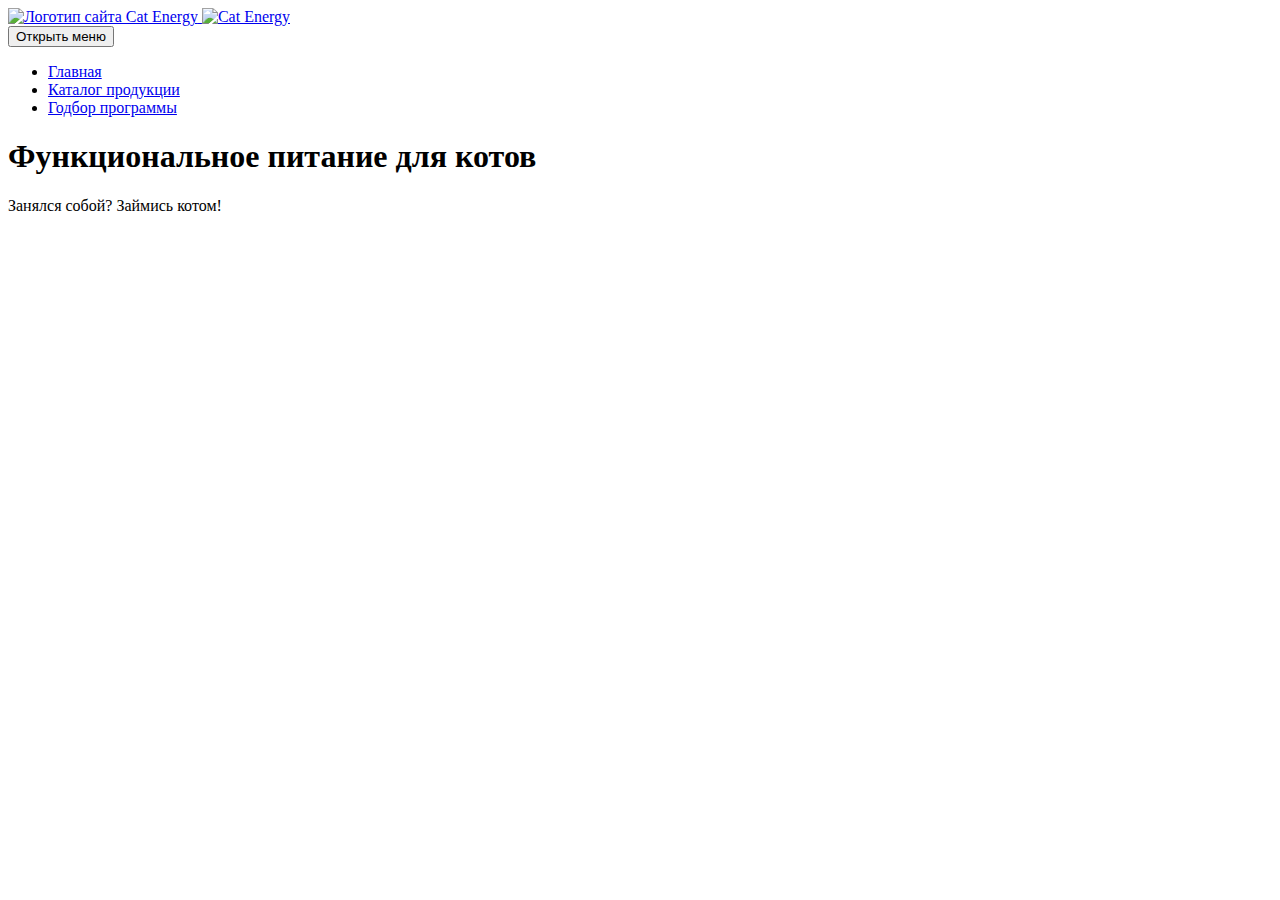
==== 4/index.html @ e5975999 "Deploying to gh-pages from @ katerinesme/2442495-cat-energy-31@4e0fc6d04299e1a4694c0f208f9e18e56c634" ====
<!DOCTYPE html><html class="page" lang="ru"><head><meta charset="UTF-8"><title>Cat Energy: Главная</title><meta name="viewport" content="width=device-width,initial-scale=1"><link rel="stylesheet" href="styles/styles.css"><script src="scripts/index.js" defer="defer"></script></head><body class="page__body"><header class="main-header"><a class="main-header__logo" href="index.html"><img class="main-header__logo-image" src="#" width="33" height="38" alt="Логотип сайта Cat Energy"> <img class="main-header__logo-text" src="#" width="101" height="18" alt="Cat Energy"></a><nav class="main-nav"><button class="main-nav__toggle" type="button"><span class="visually-hidden">Открыть меню</span></button><div class="main-nav__wrapper"><ul class="main-nav_list"><li class="main-nav__item main-nav-item--current"><a class="main-nav__link" href="#">Главная</a></li><li class="main-nav__item"><a class="main-nav__link" href="catalog.html">Каталог продукции</a></li><li class="main-nav__item"><a class="main-nav__link" href="#">Годбор программы</a></li></ul></div></nav><main class="main-container"><section class="promo"><h1 class="promo__title">Функциональное питание для котов</h1><p class="promo__text">Занялся собой? Займись котом!</p></section></main></header></body></html>
---- 4/styles/styles.css ----
.header{color:#fff;background-color:#639;padding:10px 15px}
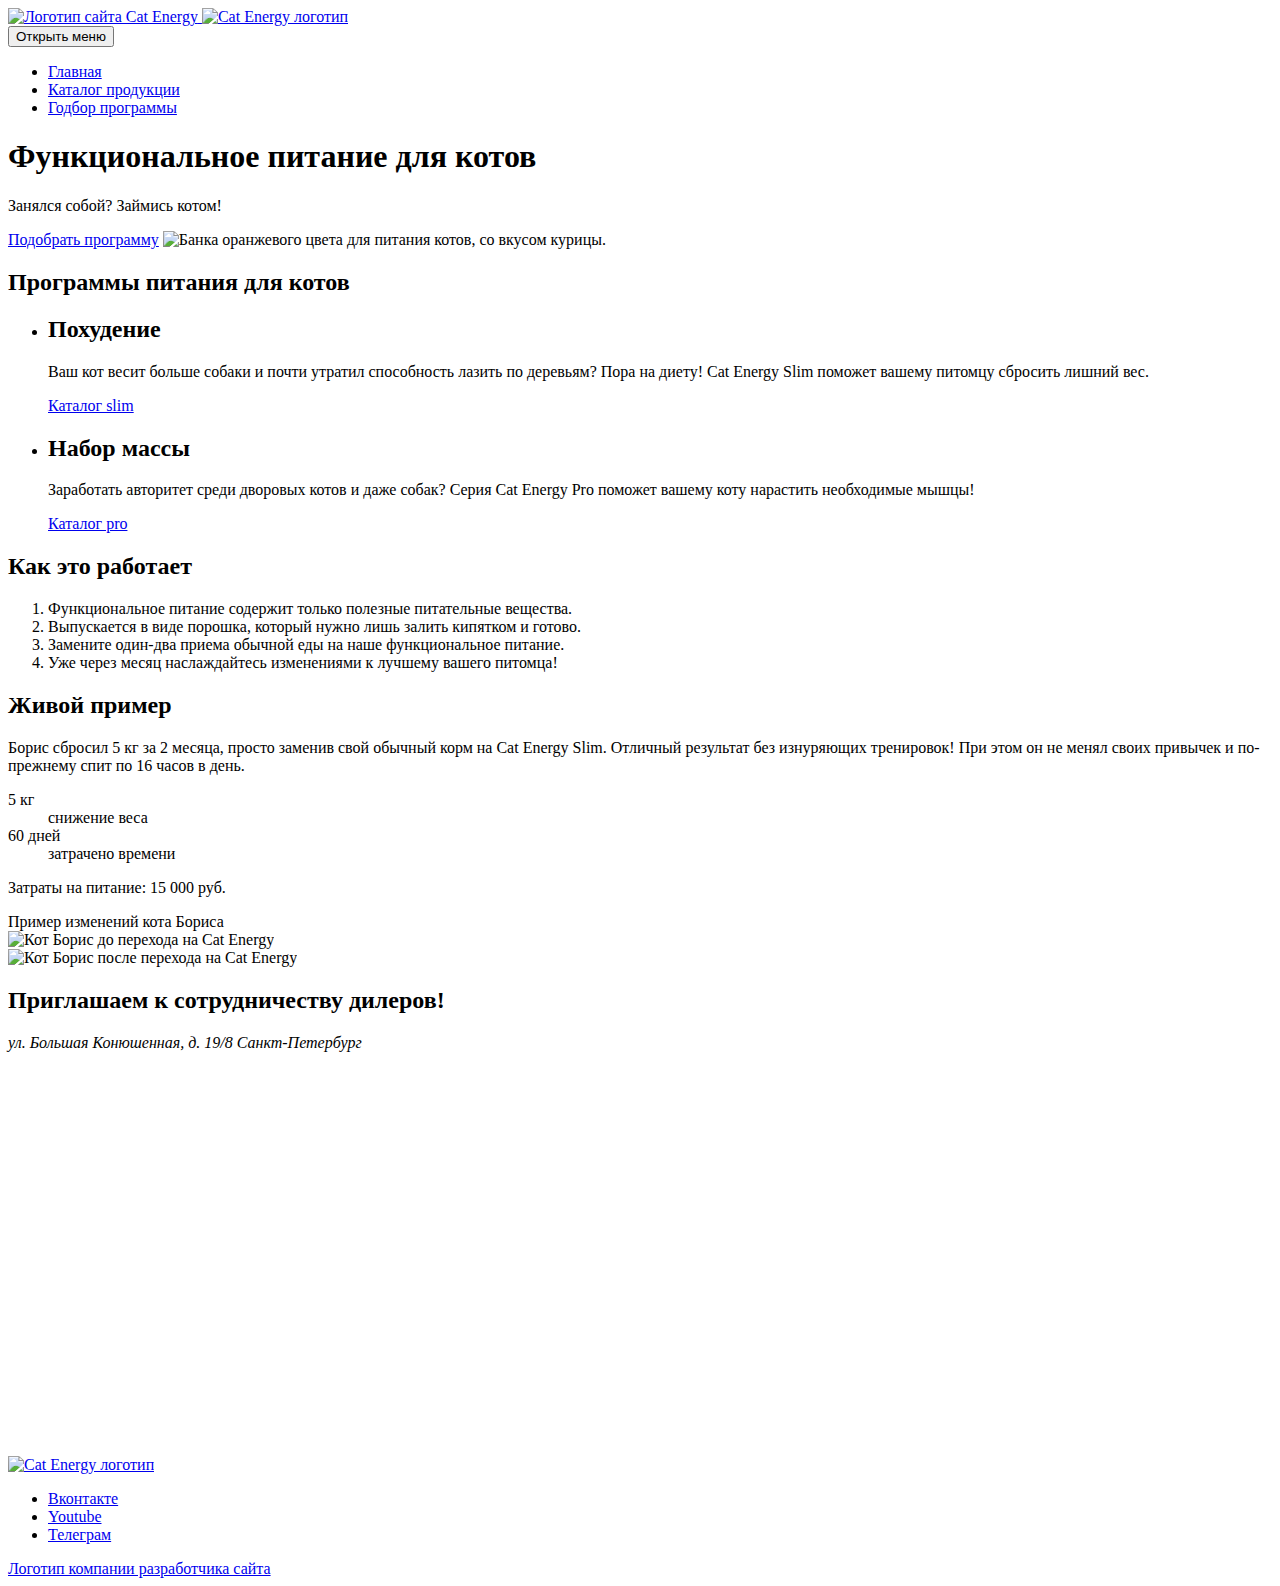
==== commit c2c9b437: "Deploying to gh-pages from @ katerinesme/2442495-cat-energy-31@4e0fc6d04299e1a4694c0f208f9e18e56c634" ====
--- a/4/index.html
+++ b/4/index.html
@@ -1 +1 @@
-<!DOCTYPE html><html class="page" lang="ru"><head><meta charset="UTF-8"><title>Cat Energy: Главная</title><meta name="viewport" content="width=device-width,initial-scale=1"><link rel="stylesheet" href="styles/styles.css"><script src="scripts/index.js" defer="defer"></script></head><body class="page__body"><header class="main-header"><a class="main-header__logo" href="index.html"><img class="main-header__logo-image" src="#" width="33" height="38" alt="Логотип сайта Cat Energy"> <img class="main-header__logo-text" src="#" width="101" height="18" alt="Cat Energy"></a><nav class="main-nav"><button class="main-nav__toggle" type="button"><span class="visually-hidden">Открыть меню</span></button><div class="main-nav__wrapper"><ul class="main-nav_list"><li class="main-nav__item main-nav-item--current"><a class="main-nav__link" href="#">Главная</a></li><li class="main-nav__item"><a class="main-nav__link" href="catalog.html">Каталог продукции</a></li><li class="main-nav__item"><a class="main-nav__link" href="#">Годбор программы</a></li></ul></div></nav><main class="main-container"><section class="promo"><h1 class="promo__title">Функциональное питание для котов</h1><p class="promo__text">Занялся собой? Займись котом!</p></section></main></header></body></html>+<!DOCTYPE html><html class="page" lang="ru"><head><meta charset="UTF-8"><title>Cat Energy: Главная</title><meta name="viewport" content="width=device-width,initial-scale=1"><link rel="stylesheet" href="styles/styles.css"><script src="scripts/index.js" defer="defer"></script></head><body class="page__body"><!-- Шапка --><header class="main-header"><a class="main-header__logo" href="index.html"><img class="main-header__logo-image" src="#" width="33" height="38" alt="Логотип сайта Cat Energy"> <img class="main-header__logo-text" src="#" width="101" height="18" alt="Cat Energy логотип"></a><nav class="main-nav"><button class="main-nav__toggle" type="button"><span class="visually-hidden">Открыть меню</span></button><div class="main-nav__wrapper"><ul class="main-nav_list main-nav--closed"><li class="main-nav__item"><a class="main-nav__link main-nav__link--current" href="#">Главная</a></li><li class="main-nav__item"><a class="main-nav__link" href="catalog.html">Каталог продукции</a></li><li class="main-nav__item"><a class="main-nav__link" href="#">Годбор программы</a></li></ul></div></nav></header><!-- Главное содержание --><main class="main-container"><!-- Секция: Промо --><section class="promo"><div class="promo__wrapper"><h1 class="promo__title">Функциональное питание для котов</h1><p class="promo__text">Занялся собой? Займись котом!</p><a class="promo__link promo__link--button button" href="#">Подобрать программу</a> <img class="promo__image" src="#" width="552" height="499" alt="Банка оранжевого цвета для питания котов, со вкусом курицы."></div></section><!-- Секция: типы программ питания --><section class="program"><div class="program__wrapper"><h2 class="visually-hidden">Программы питания для котов</h2><ul class="program__list"><li class="program__item"><h2 class="program__title">Похудение</h2><p class="program__description">Ваш кот весит больше собаки и почти утратил способность лазить по деревьям? Пора на диету! Cat Energy Slim поможет вашему питомцу сбросить лишний вес.</p><a class="program__link" href="#">Каталог slim</a></li><li class="program__item"><h2 class="program__title">Набор массы</h2><p class="program__description">Заработать авторитет среди дворовых котов и даже собак? Серия Cat Energy Pro поможет вашему коту нарастить необходимые мышцы!</p><a class="program__link" href="#">Каталог pro</a></li></ul></div></section><!-- Секция: функции работы питания --><section class="features"><h2 class="features__title">Как это работает</h2><ol class="features__list"><li class="features__item features__item--first">Функциональное питание содержит только полезные питательные вещества.</li><li class="features__item features__item--second">Выпускается в виде порошка, который нужно лишь залить кипятком и готово.</li><li class="features__item features__item--third">Замените один-два приема обычной еды на наше функциональное питание.</li><li class="features__item features__item--fourth">Уже через месяц наслаждайтесь изменениями к лучшему вашего питомца!</li></ol></section><!-- Секция: примеры --><section class="example"><div class="example__wrapper"><div class="example__info"><h2 class="example__title">Живой пример</h2><p class="example__description">Борис сбросил 5 кг за 2 месяца, просто заменив свой обычный корм на Cat Energy Slim. Отличный результат без изнуряющих тренировок! При этом он не менял своих привычек и по-прежнему спит по 16 часов в день.</p><dl class="example__list"><div class="example__item"><dt class="example__numbers">5 кг</dt><dd class="example__description">снижение веса</dd></div><div class="example__item"><dt class="example__numbers">60 дней</dt><dd class="example__description">затрачено времени</dd></div></dl><p class="example__expenses">Затраты на питание: <span class="example__price">15 000 руб.</span></p></div><div class="example__slider slider"><span class="visually-hidden">Пример изменений кота Бориса</span><div class="slider__wrapper slider__wrapper--before"><img class="slider__img" src="#" width="560" height="512" alt="Кот Борис до перехода на Cat Energy"></div><div class="slider__wrapper slider__wrapper--after"><img class="slider__img" src="#" width="560" height="512" alt="Кот Борис после перехода на Cat Energy"></div></div></div></section><!-- Секция: контакты - адрес и карта --><section class="contacts"><div class="contacts__wrapper-top contacts__wrapper--in-map"><h2 class="contacts__title">Приглашаем к сотрудничеству дилеров!</h2><address class="contacts__adress adress">ул. Большая Конюшенная, д. 19/8 <span class="adress__city">Санкт-Петербург</span></address></div><div class="google-map"><iframe src="https://www.google.com/maps/embed?pb=!1m18!1m12!1m3!1d1998.6037876728603!2d30.320472476648515!3d59.93871647491512!2m3!1f0!2f0!3f0!3m2!1i1024!2i768!4f13.1!3m3!1m2!1s0x4696310fca145cc1%3A0x42b32648d8238007!2z0JHQvtC70YzRiNCw0Y8g0JrQvtC90Y7RiNC10L3QvdCw0Y8g0YPQuy4sIDE5LzgsINCh0LDQvdC60YIt0J_QtdGC0LXRgNCx0YPRgNCzLCAxOTExODY!5e0!3m2!1sru!2sru!4v1712836382877!5m2!1sru!2sru" width="1440" height="400" style="border:0;" allowfullscreen="" loading="lazy" referrerpolicy="no-referrer-when-downgrade"></iframe><span class="google-map__pin"></span></div></section><!-- Подвал сайта --><footer class="page-footer"><div class="page-footer__wrapper"><a class="page-footer__logo" href="#"><img class="page-footer__logo-text" src="#" width="128" height="24" alt="Cat Energy логотип"></a><ul class="social-list"><li class="social__item"><a class="social__link social-lin--vk" href="https://vk.com/htmlacademy"><span class="visually-hidden">Вконтакте</span></a></li><li class="social-item"><a class="social__link social__link--youtube" href="https://www.youtube.com/user/htmlacademyru"><span class="visually-hidden">Youtube</span></a></li><li class="social-item"><a class="social__link social__link--tg" href="https://t.me/htmlacademy"><span class="visually-hidden">Телеграм</span></a></li></ul><a class="author-logo" href="https://htmlacademy.ru/"><span class="visually-hidden">Логотип компании разработчика сайта</span></a></div></footer></main></body></html>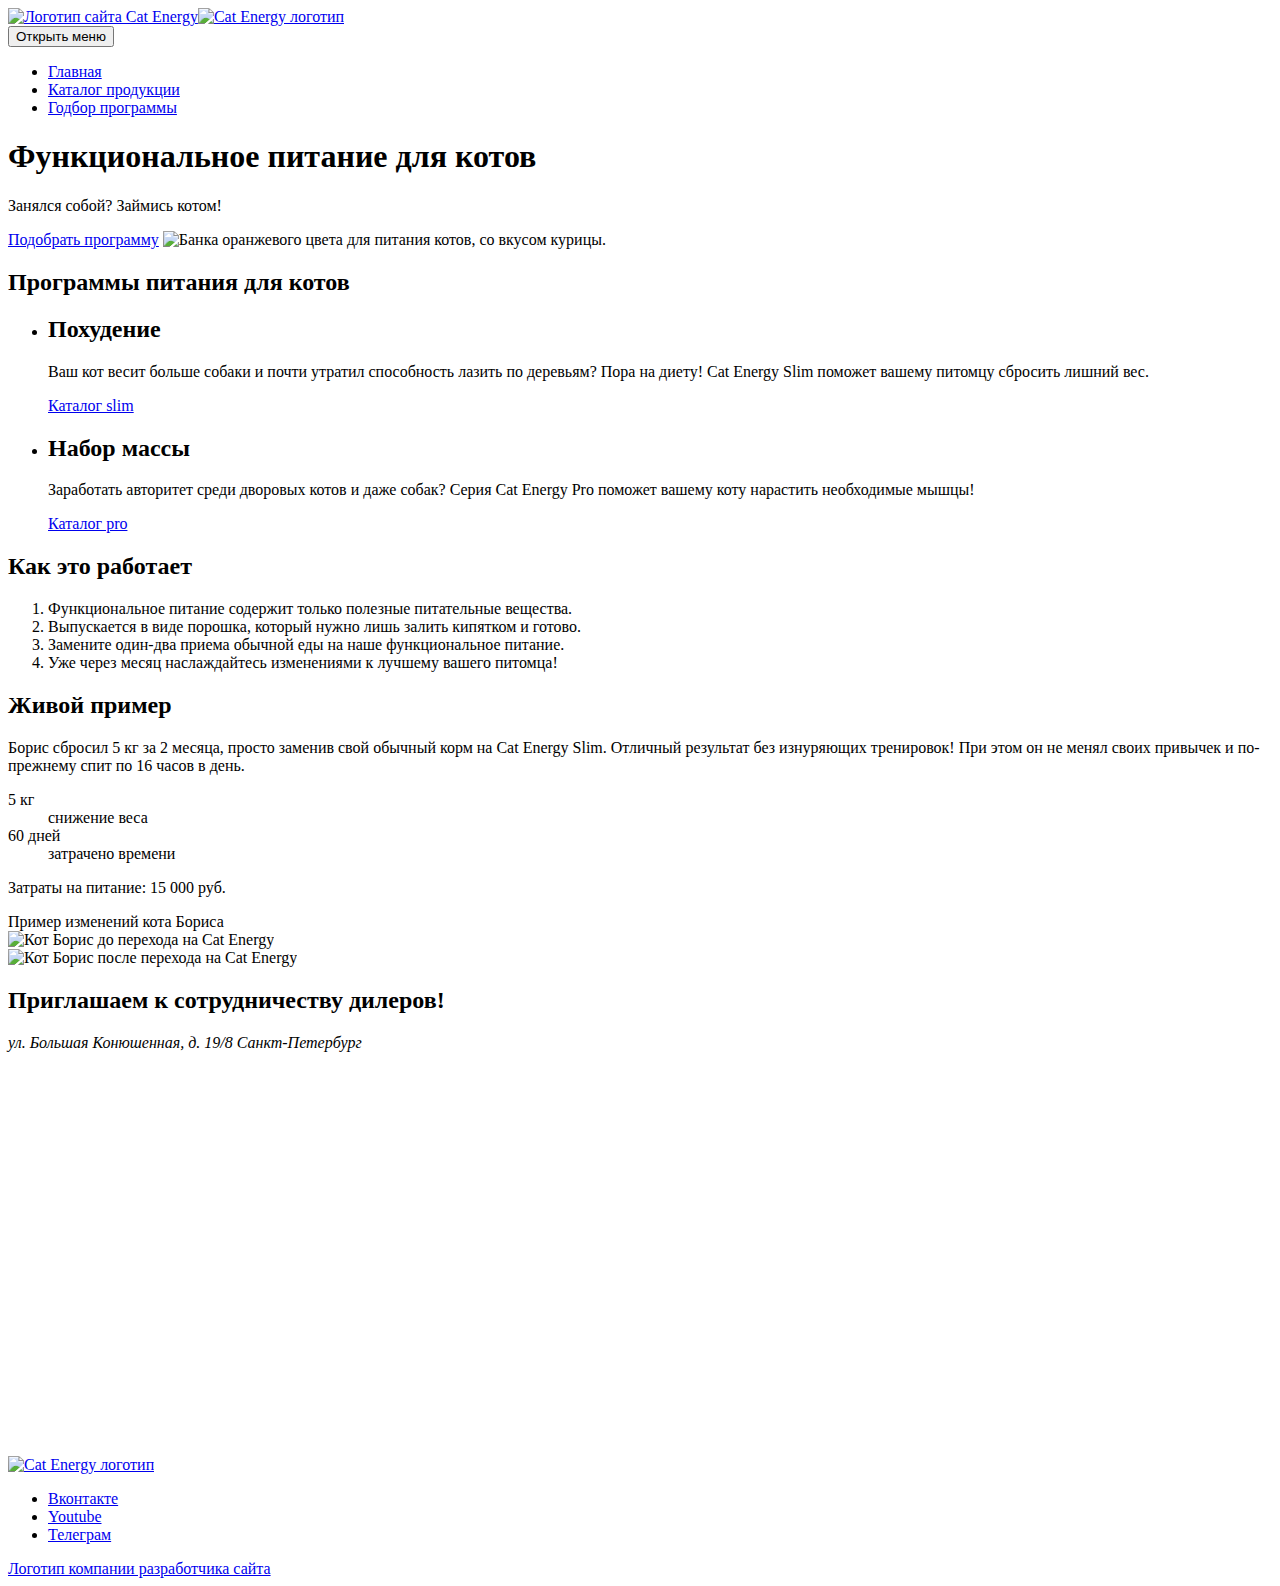
==== commit d059b552: "Deploying to gh-pages from @ katerinesme/2442495-cat-energy-31@4e0fc6d04299e1a4694c0f208f9e18e56c634" ====
--- a/4/index.html
+++ b/4/index.html
@@ -1 +1 @@
-<!DOCTYPE html><html class="page" lang="ru"><head><meta charset="UTF-8"><title>Cat Energy: Главная</title><meta name="viewport" content="width=device-width,initial-scale=1"><link rel="stylesheet" href="styles/styles.css"><script src="scripts/index.js" defer="defer"></script></head><body class="page__body"><!-- Шапка --><header class="main-header"><a class="main-header__logo" href="index.html"><img class="main-header__logo-image" src="#" width="33" height="38" alt="Логотип сайта Cat Energy"> <img class="main-header__logo-text" src="#" width="101" height="18" alt="Cat Energy логотип"></a><nav class="main-nav"><button class="main-nav__toggle" type="button"><span class="visually-hidden">Открыть меню</span></button><div class="main-nav__wrapper"><ul class="main-nav_list main-nav--closed"><li class="main-nav__item"><a class="main-nav__link main-nav__link--current" href="#">Главная</a></li><li class="main-nav__item"><a class="main-nav__link" href="catalog.html">Каталог продукции</a></li><li class="main-nav__item"><a class="main-nav__link" href="#">Годбор программы</a></li></ul></div></nav></header><!-- Главное содержание --><main class="main-container"><!-- Секция: Промо --><section class="promo"><div class="promo__wrapper"><h1 class="promo__title">Функциональное питание для котов</h1><p class="promo__text">Занялся собой? Займись котом!</p><a class="promo__link promo__link--button button" href="#">Подобрать программу</a> <img class="promo__image" src="#" width="552" height="499" alt="Банка оранжевого цвета для питания котов, со вкусом курицы."></div></section><!-- Секция: типы программ питания --><section class="program"><div class="program__wrapper"><h2 class="visually-hidden">Программы питания для котов</h2><ul class="program__list"><li class="program__item"><h2 class="program__title">Похудение</h2><p class="program__description">Ваш кот весит больше собаки и почти утратил способность лазить по деревьям? Пора на диету! Cat Energy Slim поможет вашему питомцу сбросить лишний вес.</p><a class="program__link" href="#">Каталог slim</a></li><li class="program__item"><h2 class="program__title">Набор массы</h2><p class="program__description">Заработать авторитет среди дворовых котов и даже собак? Серия Cat Energy Pro поможет вашему коту нарастить необходимые мышцы!</p><a class="program__link" href="#">Каталог pro</a></li></ul></div></section><!-- Секция: функции работы питания --><section class="features"><h2 class="features__title">Как это работает</h2><ol class="features__list"><li class="features__item features__item--first">Функциональное питание содержит только полезные питательные вещества.</li><li class="features__item features__item--second">Выпускается в виде порошка, который нужно лишь залить кипятком и готово.</li><li class="features__item features__item--third">Замените один-два приема обычной еды на наше функциональное питание.</li><li class="features__item features__item--fourth">Уже через месяц наслаждайтесь изменениями к лучшему вашего питомца!</li></ol></section><!-- Секция: примеры --><section class="example"><div class="example__wrapper"><div class="example__info"><h2 class="example__title">Живой пример</h2><p class="example__description">Борис сбросил 5 кг за 2 месяца, просто заменив свой обычный корм на Cat Energy Slim. Отличный результат без изнуряющих тренировок! При этом он не менял своих привычек и по-прежнему спит по 16 часов в день.</p><dl class="example__list"><div class="example__item"><dt class="example__numbers">5 кг</dt><dd class="example__description">снижение веса</dd></div><div class="example__item"><dt class="example__numbers">60 дней</dt><dd class="example__description">затрачено времени</dd></div></dl><p class="example__expenses">Затраты на питание: <span class="example__price">15 000 руб.</span></p></div><div class="example__slider slider"><span class="visually-hidden">Пример изменений кота Бориса</span><div class="slider__wrapper slider__wrapper--before"><img class="slider__img" src="#" width="560" height="512" alt="Кот Борис до перехода на Cat Energy"></div><div class="slider__wrapper slider__wrapper--after"><img class="slider__img" src="#" width="560" height="512" alt="Кот Борис после перехода на Cat Energy"></div></div></div></section><!-- Секция: контакты - адрес и карта --><section class="contacts"><div class="contacts__wrapper-top contacts__wrapper--in-map"><h2 class="contacts__title">Приглашаем к сотрудничеству дилеров!</h2><address class="contacts__adress adress">ул. Большая Конюшенная, д. 19/8 <span class="adress__city">Санкт-Петербург</span></address></div><div class="google-map"><iframe src="https://www.google.com/maps/embed?pb=!1m18!1m12!1m3!1d1998.6037876728603!2d30.320472476648515!3d59.93871647491512!2m3!1f0!2f0!3f0!3m2!1i1024!2i768!4f13.1!3m3!1m2!1s0x4696310fca145cc1%3A0x42b32648d8238007!2z0JHQvtC70YzRiNCw0Y8g0JrQvtC90Y7RiNC10L3QvdCw0Y8g0YPQuy4sIDE5LzgsINCh0LDQvdC60YIt0J_QtdGC0LXRgNCx0YPRgNCzLCAxOTExODY!5e0!3m2!1sru!2sru!4v1712836382877!5m2!1sru!2sru" width="1440" height="400" style="border:0;" allowfullscreen="" loading="lazy" referrerpolicy="no-referrer-when-downgrade"></iframe><span class="google-map__pin"></span></div></section><!-- Подвал сайта --><footer class="page-footer"><div class="page-footer__wrapper"><a class="page-footer__logo" href="#"><img class="page-footer__logo-text" src="#" width="128" height="24" alt="Cat Energy логотип"></a><ul class="social-list"><li class="social__item"><a class="social__link social-lin--vk" href="https://vk.com/htmlacademy"><span class="visually-hidden">Вконтакте</span></a></li><li class="social-item"><a class="social__link social__link--youtube" href="https://www.youtube.com/user/htmlacademyru"><span class="visually-hidden">Youtube</span></a></li><li class="social-item"><a class="social__link social__link--tg" href="https://t.me/htmlacademy"><span class="visually-hidden">Телеграм</span></a></li></ul><a class="author-logo" href="https://htmlacademy.ru/"><span class="visually-hidden">Логотип компании разработчика сайта</span></a></div></footer></main></body></html>+<!DOCTYPE html><html class="page" lang="ru"><head><meta charset="UTF-8"><title>Cat Energy: Главная</title><meta name="viewport" content="width=device-width,initial-scale=1"><link rel="stylesheet" href="styles/styles.css"><link rel="icon" href="favicon.ico"><link rel="icon" href="favicons/icon.svg" type="image/svg+xml"><link rel="apple-touch-icon" href="favicons/apple.png"><script src="scripts/index.js" defer="defer"></script></head><body class="page__body"><!-- Шапка --><header class="main-header"><a class="main-header__logo" href="index.html"><picture><source media="(min-width: 1440px)" width="70" height="59" type="image/svg+xml" srcset="icons/logo-desktop.svg"><source media="(min-width: 768px)" width="60" height="50" type="image/svg+xml" srcset="icons/logo-tablet.svg"><img class="main-header__logo-image" src="icons/logo-mobile.svg" width="33" height="38" alt="Логотип сайта Cat Energy"></picture><img class="main-header__logo-text" src="icons/logo-text.svg" width="101" height="18" alt="Cat Energy логотип"></a><nav class="main-nav"><button class="main-nav__toggle" type="button"><span class="visually-hidden">Открыть меню</span></button><div class="main-nav__wrapper"><ul class="main-nav__list main-nav__list--closed"><li class="main-nav__item"><a class="main-nav__link main-nav__link--current" href="#">Главная</a></li><li class="main-nav__item"><a class="main-nav__link" href="catalog.html">Каталог продукции</a></li><li class="main-nav__item"><a class="main-nav__link" href="#">Годбор программы</a></li></ul></div></nav></header><!-- Главное содержание --><main class="main-container"><!-- Секция: Промо --><section class="promo"><div class="promo__wrapper"><h1 class="promo__title">Функциональное питание для котов</h1><p class="promo__text">Занялся собой? Займись котом!</p><a class="promo__link promo__link--button button" href="#">Подобрать программу</a> <img class="promo__image" src="images/" width="280" height="270" alt="Банка оранжевого цвета для питания котов, со вкусом курицы."></div></section><!-- Секция: типы программ питания --><section class="program"><div class="program__wrapper"><h2 class="visually-hidden">Программы питания для котов</h2><ul class="program__list"><li class="program__item"><h2 class="program__title">Похудение</h2><p class="program__description">Ваш кот весит больше собаки и почти утратил способность лазить по деревьям? Пора на диету! Cat Energy Slim поможет вашему питомцу сбросить лишний вес.</p><a class="program__link" href="#">Каталог slim</a></li><li class="program__item"><h2 class="program__title">Набор массы</h2><p class="program__description">Заработать авторитет среди дворовых котов и даже собак? Серия Cat Energy Pro поможет вашему коту нарастить необходимые мышцы!</p><a class="program__link" href="#">Каталог pro</a></li></ul></div></section><!-- Секция: функции работы питания --><section class="features"><h2 class="features__title">Как это работает</h2><ol class="features__list"><li class="features__item features__item--first">Функциональное питание содержит только полезные питательные вещества.</li><li class="features__item features__item--second">Выпускается в виде порошка, который нужно лишь залить кипятком и готово.</li><li class="features__item features__item--third">Замените один-два приема обычной еды на наше функциональное питание.</li><li class="features__item features__item--fourth">Уже через месяц наслаждайтесь изменениями к лучшему вашего питомца!</li></ol></section><!-- Секция: примеры --><section class="example"><div class="example__wrapper"><div class="example__info"><h2 class="example__title">Живой пример</h2><p class="example__description">Борис сбросил 5 кг за 2 месяца, просто заменив свой обычный корм на Cat Energy Slim. Отличный результат без изнуряющих тренировок! При этом он не менял своих привычек и по-прежнему спит по 16 часов в день.</p><dl class="example__list"><div class="example__item"><dt class="example__numbers">5 кг</dt><dd class="example__description">снижение веса</dd></div><div class="example__item"><dt class="example__numbers">60 дней</dt><dd class="example__description">затрачено времени</dd></div></dl><p class="example__expenses">Затраты на питание: <span class="example__price">15 000 руб.</span></p></div><div class="example__slider slider"><span class="visually-hidden">Пример изменений кота Бориса</span><div class="slider__wrapper slider__wrapper--before"><img class="slider__img" src="#" width="560" height="512" alt="Кот Борис до перехода на Cat Energy"></div><div class="slider__wrapper slider__wrapper--after"><img class="slider__img" src="#" width="560" height="512" alt="Кот Борис после перехода на Cat Energy"></div></div></div></section><!-- Секция: контакты - адрес и карта --><section class="contacts"><div class="contacts__wrapper contacts__wrapper--map"><h2 class="contacts__title">Приглашаем к сотрудничеству дилеров!</h2><address class="contacts__adress adress">ул. Большая Конюшенная, д. 19/8 <span class="adress__city">Санкт-Петербург</span></address></div><div class="google-map"><iframe src="https://www.google.com/maps/embed?pb=!1m18!1m12!1m3!1d1998.6037876728603!2d30.320472476648515!3d59.93871647491512!2m3!1f0!2f0!3f0!3m2!1i1024!2i768!4f13.1!3m3!1m2!1s0x4696310fca145cc1%3A0x42b32648d8238007!2z0JHQvtC70YzRiNCw0Y8g0JrQvtC90Y7RiNC10L3QvdCw0Y8g0YPQuy4sIDE5LzgsINCh0LDQvdC60YIt0J_QtdGC0LXRgNCx0YPRgNCzLCAxOTExODY!5e0!3m2!1sru!2sru!4v1712836382877!5m2!1sru!2sru" width="1440" height="400" style="border:0;" allowfullscreen="" loading="lazy" referrerpolicy="no-referrer-when-downgrade"></iframe><span class="google-map__pin"></span></div></section><!-- Подвал сайта --><footer class="page-footer"><div class="page-footer__wrapper"><a class="page-footer__logo" href="#"><img class="page-footer__logo-text" src="#" width="128" height="24" alt="Cat Energy логотип"></a><ul class="social-list"><li class="social-list__item"><a class="social-list__link social-list__link--vk" href="https://vk.com/htmlacademy"><span class="visually-hidden">Вконтакте</span></a></li><li class="social-list__item"><a class="social-list__link social-list__link--youtube" href="https://www.youtube.com/user/htmlacademyru"><span class="visually-hidden">Youtube</span></a></li><li class="social-list__item"><a class="social-list__link social-list__link--tg" href="https://t.me/htmlacademy"><span class="visually-hidden">Телеграм</span></a></li></ul><a class="author-logo" href="https://htmlacademy.ru/"><span class="visually-hidden">Логотип компании разработчика сайта</span></a></div></footer></main></body></html>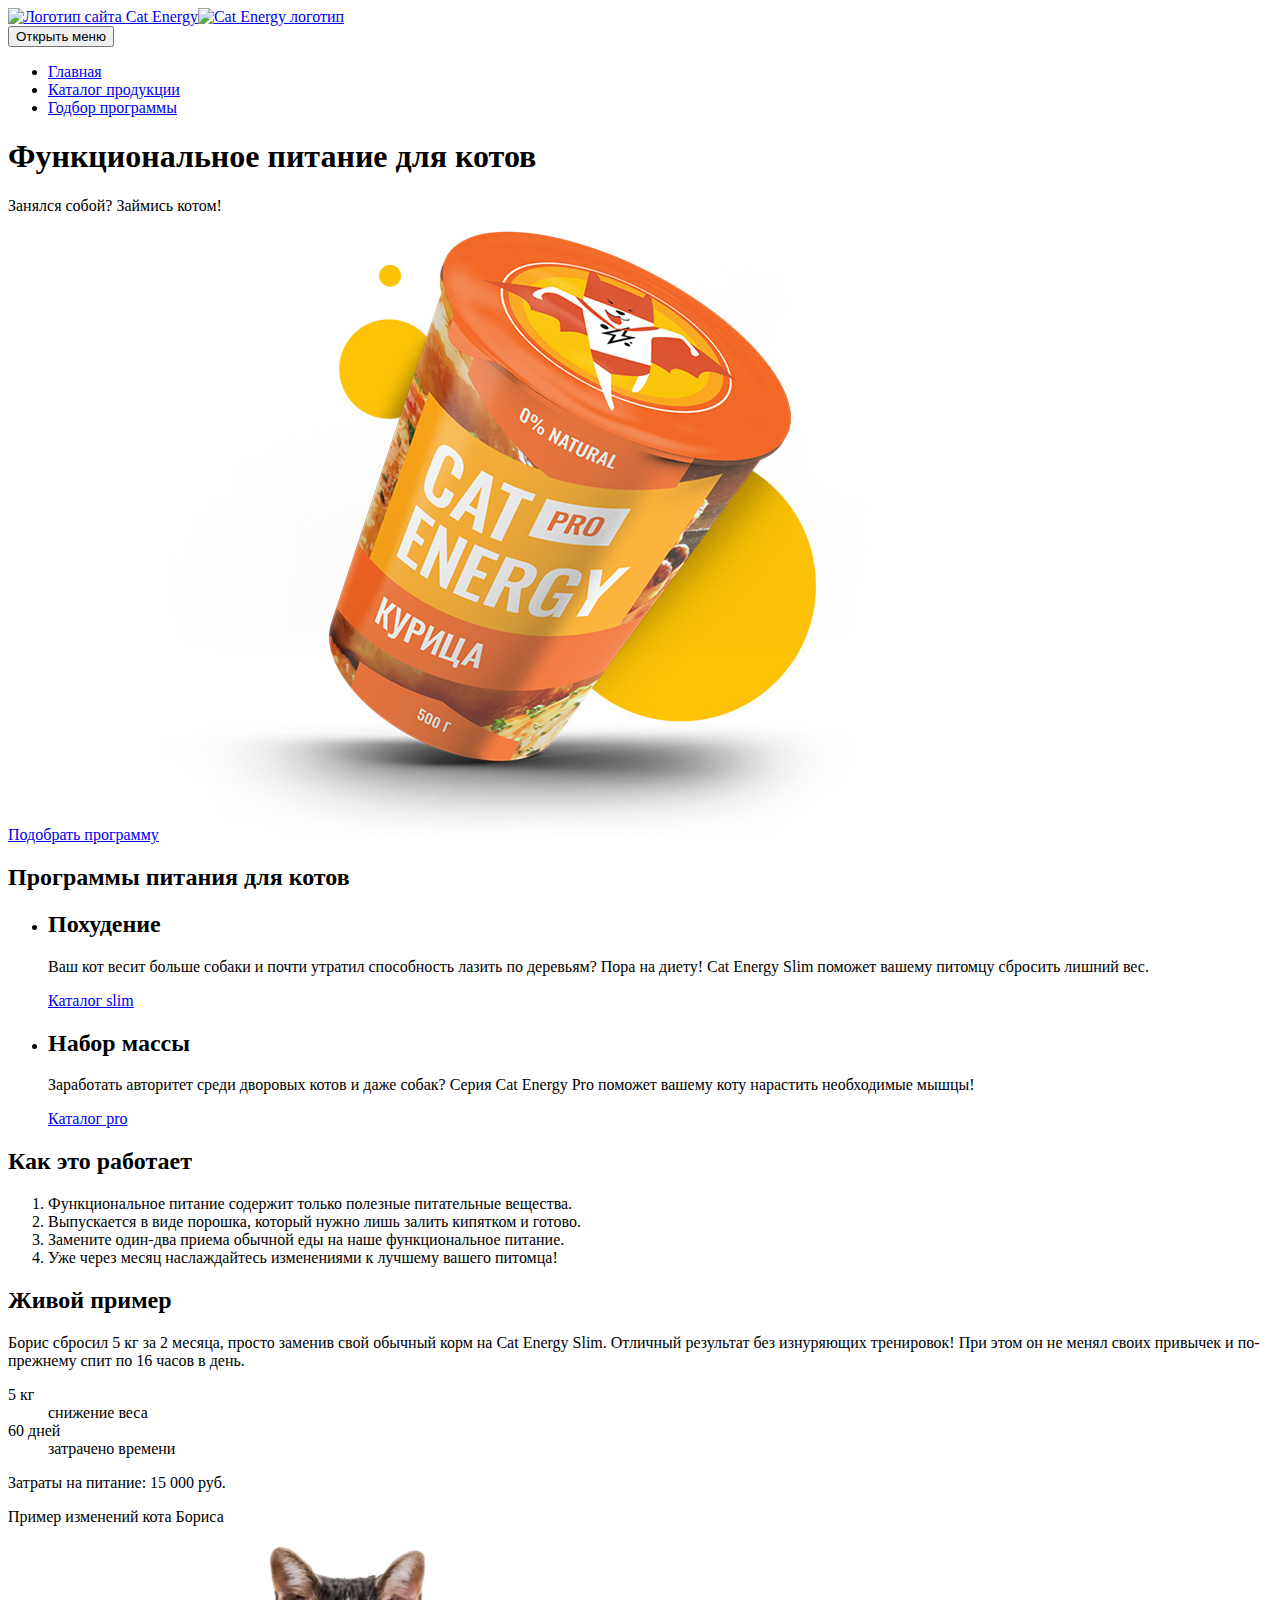
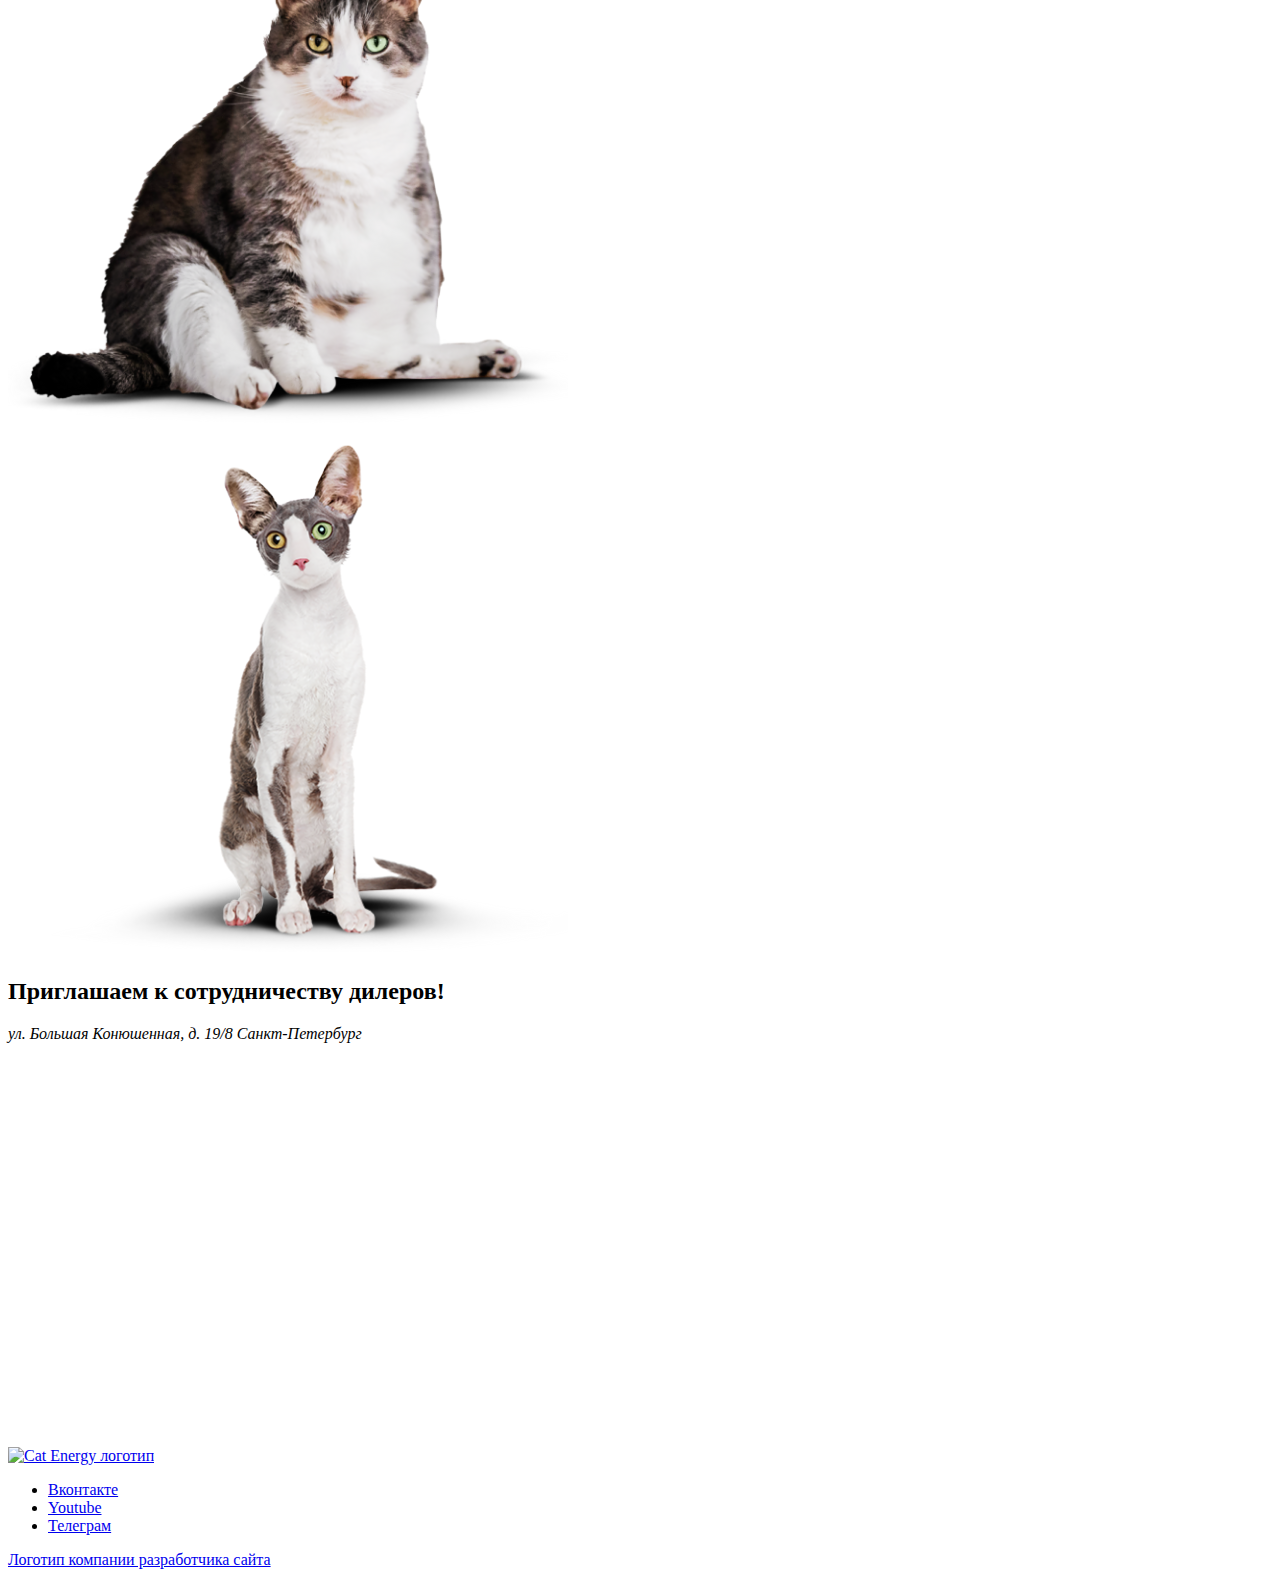
==== commit 4dccf3cd: "Deploying to gh-pages from @ katerinesme/2442495-cat-energy-31@4e0fc6d04299e1a4694c0f208f9e18e56c634" ====
--- a/4/index.html
+++ b/4/index.html
@@ -1 +1 @@
-<!DOCTYPE html><html class="page" lang="ru"><head><meta charset="UTF-8"><title>Cat Energy: Главная</title><meta name="viewport" content="width=device-width,initial-scale=1"><link rel="stylesheet" href="styles/styles.css"><link rel="icon" href="favicon.ico"><link rel="icon" href="favicons/icon.svg" type="image/svg+xml"><link rel="apple-touch-icon" href="favicons/apple.png"><script src="scripts/index.js" defer="defer"></script></head><body class="page__body"><!-- Шапка --><header class="main-header"><a class="main-header__logo" href="index.html"><picture><source media="(min-width: 1440px)" width="70" height="59" type="image/svg+xml" srcset="icons/logo-desktop.svg"><source media="(min-width: 768px)" width="60" height="50" type="image/svg+xml" srcset="icons/logo-tablet.svg"><img class="main-header__logo-image" src="icons/logo-mobile.svg" width="33" height="38" alt="Логотип сайта Cat Energy"></picture><img class="main-header__logo-text" src="icons/logo-text.svg" width="101" height="18" alt="Cat Energy логотип"></a><nav class="main-nav"><button class="main-nav__toggle" type="button"><span class="visually-hidden">Открыть меню</span></button><div class="main-nav__wrapper"><ul class="main-nav__list main-nav__list--closed"><li class="main-nav__item"><a class="main-nav__link main-nav__link--current" href="#">Главная</a></li><li class="main-nav__item"><a class="main-nav__link" href="catalog.html">Каталог продукции</a></li><li class="main-nav__item"><a class="main-nav__link" href="#">Годбор программы</a></li></ul></div></nav></header><!-- Главное содержание --><main class="main-container"><!-- Секция: Промо --><section class="promo"><div class="promo__wrapper"><h1 class="promo__title">Функциональное питание для котов</h1><p class="promo__text">Занялся собой? Займись котом!</p><a class="promo__link promo__link--button button" href="#">Подобрать программу</a> <img class="promo__image" src="images/" width="280" height="270" alt="Банка оранжевого цвета для питания котов, со вкусом курицы."></div></section><!-- Секция: типы программ питания --><section class="program"><div class="program__wrapper"><h2 class="visually-hidden">Программы питания для котов</h2><ul class="program__list"><li class="program__item"><h2 class="program__title">Похудение</h2><p class="program__description">Ваш кот весит больше собаки и почти утратил способность лазить по деревьям? Пора на диету! Cat Energy Slim поможет вашему питомцу сбросить лишний вес.</p><a class="program__link" href="#">Каталог slim</a></li><li class="program__item"><h2 class="program__title">Набор массы</h2><p class="program__description">Заработать авторитет среди дворовых котов и даже собак? Серия Cat Energy Pro поможет вашему коту нарастить необходимые мышцы!</p><a class="program__link" href="#">Каталог pro</a></li></ul></div></section><!-- Секция: функции работы питания --><section class="features"><h2 class="features__title">Как это работает</h2><ol class="features__list"><li class="features__item features__item--first">Функциональное питание содержит только полезные питательные вещества.</li><li class="features__item features__item--second">Выпускается в виде порошка, который нужно лишь залить кипятком и готово.</li><li class="features__item features__item--third">Замените один-два приема обычной еды на наше функциональное питание.</li><li class="features__item features__item--fourth">Уже через месяц наслаждайтесь изменениями к лучшему вашего питомца!</li></ol></section><!-- Секция: примеры --><section class="example"><div class="example__wrapper"><div class="example__info"><h2 class="example__title">Живой пример</h2><p class="example__description">Борис сбросил 5 кг за 2 месяца, просто заменив свой обычный корм на Cat Energy Slim. Отличный результат без изнуряющих тренировок! При этом он не менял своих привычек и по-прежнему спит по 16 часов в день.</p><dl class="example__list"><div class="example__item"><dt class="example__numbers">5 кг</dt><dd class="example__description">снижение веса</dd></div><div class="example__item"><dt class="example__numbers">60 дней</dt><dd class="example__description">затрачено времени</dd></div></dl><p class="example__expenses">Затраты на питание: <span class="example__price">15 000 руб.</span></p></div><div class="example__slider slider"><span class="visually-hidden">Пример изменений кота Бориса</span><div class="slider__wrapper slider__wrapper--before"><img class="slider__img" src="#" width="560" height="512" alt="Кот Борис до перехода на Cat Energy"></div><div class="slider__wrapper slider__wrapper--after"><img class="slider__img" src="#" width="560" height="512" alt="Кот Борис после перехода на Cat Energy"></div></div></div></section><!-- Секция: контакты - адрес и карта --><section class="contacts"><div class="contacts__wrapper contacts__wrapper--map"><h2 class="contacts__title">Приглашаем к сотрудничеству дилеров!</h2><address class="contacts__adress adress">ул. Большая Конюшенная, д. 19/8 <span class="adress__city">Санкт-Петербург</span></address></div><div class="google-map"><iframe src="https://www.google.com/maps/embed?pb=!1m18!1m12!1m3!1d1998.6037876728603!2d30.320472476648515!3d59.93871647491512!2m3!1f0!2f0!3f0!3m2!1i1024!2i768!4f13.1!3m3!1m2!1s0x4696310fca145cc1%3A0x42b32648d8238007!2z0JHQvtC70YzRiNCw0Y8g0JrQvtC90Y7RiNC10L3QvdCw0Y8g0YPQuy4sIDE5LzgsINCh0LDQvdC60YIt0J_QtdGC0LXRgNCx0YPRgNCzLCAxOTExODY!5e0!3m2!1sru!2sru!4v1712836382877!5m2!1sru!2sru" width="1440" height="400" style="border:0;" allowfullscreen="" loading="lazy" referrerpolicy="no-referrer-when-downgrade"></iframe><span class="google-map__pin"></span></div></section><!-- Подвал сайта --><footer class="page-footer"><div class="page-footer__wrapper"><a class="page-footer__logo" href="#"><img class="page-footer__logo-text" src="#" width="128" height="24" alt="Cat Energy логотип"></a><ul class="social-list"><li class="social-list__item"><a class="social-list__link social-list__link--vk" href="https://vk.com/htmlacademy"><span class="visually-hidden">Вконтакте</span></a></li><li class="social-list__item"><a class="social-list__link social-list__link--youtube" href="https://www.youtube.com/user/htmlacademyru"><span class="visually-hidden">Youtube</span></a></li><li class="social-list__item"><a class="social-list__link social-list__link--tg" href="https://t.me/htmlacademy"><span class="visually-hidden">Телеграм</span></a></li></ul><a class="author-logo" href="https://htmlacademy.ru/"><span class="visually-hidden">Логотип компании разработчика сайта</span></a></div></footer></main></body></html>+<!DOCTYPE html><html class="page" lang="ru"><head><meta charset="UTF-8"><title>Cat Energy: Главная</title><meta name="viewport" content="width=device-width,initial-scale=1"><link rel="stylesheet" href="styles/styles.css"><link rel="icon" href="favicon.ico"><link rel="icon" href="favicons/icon.svg" type="image/svg+xml"><link rel="apple-touch-icon" href="favicons/apple.png"><script src="scripts/index.js" defer="defer"></script></head><body class="page__body"><!-- Шапка --><header class="main-header"><a class="main-header__logo" href="index.html"><picture><source media="(min-width: 1440px)" width="70" height="59" type="image/svg+xml" srcset="icons/logo-desktop.svg"><source media="(min-width: 768px)" width="60" height="50" type="image/svg+xml" srcset="icons/logo-tablet.svg"><img class="main-header__logo-image" src="icons/logo-mobile.svg" width="33" height="38" alt="Логотип сайта Cat Energy"></picture><img class="main-header__logo-text" src="icons/logo-text.svg" width="101" height="18" alt="Cat Energy логотип"></a><nav class="main-nav"><button class="main-nav__toggle" type="button"><span class="visually-hidden">Открыть меню</span></button><div class="main-nav__wrapper"><ul class="main-nav__list main-nav__list--closed"><li class="main-nav__item"><a class="main-nav__link main-nav__link--current" href="#">Главная</a></li><li class="main-nav__item"><a class="main-nav__link" href="catalog.html">Каталог продукции</a></li><li class="main-nav__item"><a class="main-nav__link" href="#">Годбор программы</a></li></ul></div></nav></header><!-- Главное содержание --><main class="main-container"><!-- Секция: Промо --><section class="promo"><div class="promo__wrapper"><h1 class="promo__title">Функциональное питание для котов</h1><p class="promo__text">Занялся собой? Займись котом!</p><a class="promo__link promo__link--button button" href="#">Подобрать программу</a><picture><source media="(min-width: 1440px)" width="552" height="499" type="image/png" srcset="images/index-can-desktop@1x.png, images/index-can-desktop@2x.png 2x"><source media="(min-width: 768px)" width="709" height="609" type="image/png" srcset="images/index-can-tablet@1x.png, images/index-can-tablet@2x.png 2x"><img class="promo__image" src="images/index-can-mobile@1x.png" width="280" height="270" srcset="images/index-can-desktop@2x.png" alt="Банка оранжевого цвета для питания котов, со вкусом курицы."></picture></div></section><!-- Секция: типы программ питания --><section class="program"><div class="program__wrapper"><h2 class="visually-hidden">Программы питания для котов</h2><ul class="program__list"><li class="program__item"><h2 class="program__title">Похудение</h2><p class="program__description">Ваш кот весит больше собаки и почти утратил способность лазить по деревьям? Пора на диету! Cat Energy Slim поможет вашему питомцу сбросить лишний вес.</p><a class="program__link" href="#">Каталог slim</a></li><li class="program__item"><h2 class="program__title">Набор массы</h2><p class="program__description">Заработать авторитет среди дворовых котов и даже собак? Серия Cat Energy Pro поможет вашему коту нарастить необходимые мышцы!</p><a class="program__link" href="#">Каталог pro</a></li></ul></div></section><!-- Секция: функции работы питания --><section class="features"><h2 class="features__title">Как это работает</h2><ol class="features__list"><li class="features__item features__item--first">Функциональное питание содержит только полезные питательные вещества.</li><li class="features__item features__item--second">Выпускается в виде порошка, который нужно лишь залить кипятком и готово.</li><li class="features__item features__item--third">Замените один-два приема обычной еды на наше функциональное питание.</li><li class="features__item features__item--fourth">Уже через месяц наслаждайтесь изменениями к лучшему вашего питомца!</li></ol></section><!-- Секция: примеры --><section class="example"><div class="example__wrapper"><div class="example__info"><h2 class="example__title">Живой пример</h2><p class="example__description">Борис сбросил 5 кг за 2 месяца, просто заменив свой обычный корм на Cat Energy Slim. Отличный результат без изнуряющих тренировок! При этом он не менял своих привычек и по-прежнему спит по 16 часов в день.</p><dl class="example__list"><div class="example__item"><dt class="example__numbers">5 кг</dt><dd class="example__description">снижение веса</dd></div><div class="example__item"><dt class="example__numbers">60 дней</dt><dd class="example__description">затрачено времени</dd></div></dl><p class="example__expenses">Затраты на питание: <span class="example__price">15 000 руб.</span></p></div><div class="example__slider slider"><span class="visually-hidden">Пример изменений кота Бориса</span><div class="slider__wrapper slider__wrapper--before"><picture><source media="(min-width: 768px)" width="560" height="512" type="image/png" srcset="images/cat-before@1x.png, images/cat-before@2x.png 2x"><img class="slider__img" src="images/cat-before-mobile@1x.png" srcset="images/cat-before-mobile@2x.png" width="280" height="256" alt="Кот Борис до перехода на Cat Energy"></picture></div><div class="slider__wrapper slider__wrapper--after"><picture><source media="(min-width: 768px)" width="560" height="512" type="image/png" srcset="images/cat-after@1x.png, images/cat-after@2x.png 2x"><img class="slider__img" src="images/cat-after-mobile@1x.png" srcset="images/cat-after-mobile@2x.png" width="280" height="256" alt="Кот Борис после перехода на Cat Energy"></picture></div></div></div></section><!-- Секция: контакты - адрес и карта --><section class="contacts"><div class="contacts__wrapper contacts__wrapper--map"><h2 class="contacts__title">Приглашаем к сотрудничеству дилеров!</h2><address class="contacts__adress adress">ул. Большая Конюшенная, д. 19/8 <span class="adress__city">Санкт-Петербург</span></address></div><div class="google-map"><iframe src="https://www.google.com/maps/embed?pb=!1m18!1m12!1m3!1d1998.6037876728603!2d30.320472476648515!3d59.93871647491512!2m3!1f0!2f0!3f0!3m2!1i1024!2i768!4f13.1!3m3!1m2!1s0x4696310fca145cc1%3A0x42b32648d8238007!2z0JHQvtC70YzRiNCw0Y8g0JrQvtC90Y7RiNC10L3QvdCw0Y8g0YPQuy4sIDE5LzgsINCh0LDQvdC60YIt0J_QtdGC0LXRgNCx0YPRgNCzLCAxOTExODY!5e0!3m2!1sru!2sru!4v1712836382877!5m2!1sru!2sru" width="1440" height="400" style="border:0;" allowfullscreen="" loading="lazy" referrerpolicy="no-referrer-when-downgrade"></iframe><span class="google-map__pin"></span></div></section><!-- Подвал сайта --><footer class="page-footer"><div class="page-footer__wrapper"><a class="page-footer__logo" href="#"><img class="page-footer__logo-text" src="#" width="128" height="24" alt="Cat Energy логотип"></a><ul class="social-list"><li class="social-list__item"><a class="social-list__link social-list__link--vk" href="https://vk.com/htmlacademy"><span class="visually-hidden">Вконтакте</span></a></li><li class="social-list__item"><a class="social-list__link social-list__link--youtube" href="https://www.youtube.com/user/htmlacademyru"><span class="visually-hidden">Youtube</span></a></li><li class="social-list__item"><a class="social-list__link social-list__link--tg" href="https://t.me/htmlacademy"><span class="visually-hidden">Телеграм</span></a></li></ul><a class="author-logo" href="https://htmlacademy.ru/"><span class="visually-hidden">Логотип компании разработчика сайта</span></a></div></footer></main></body></html>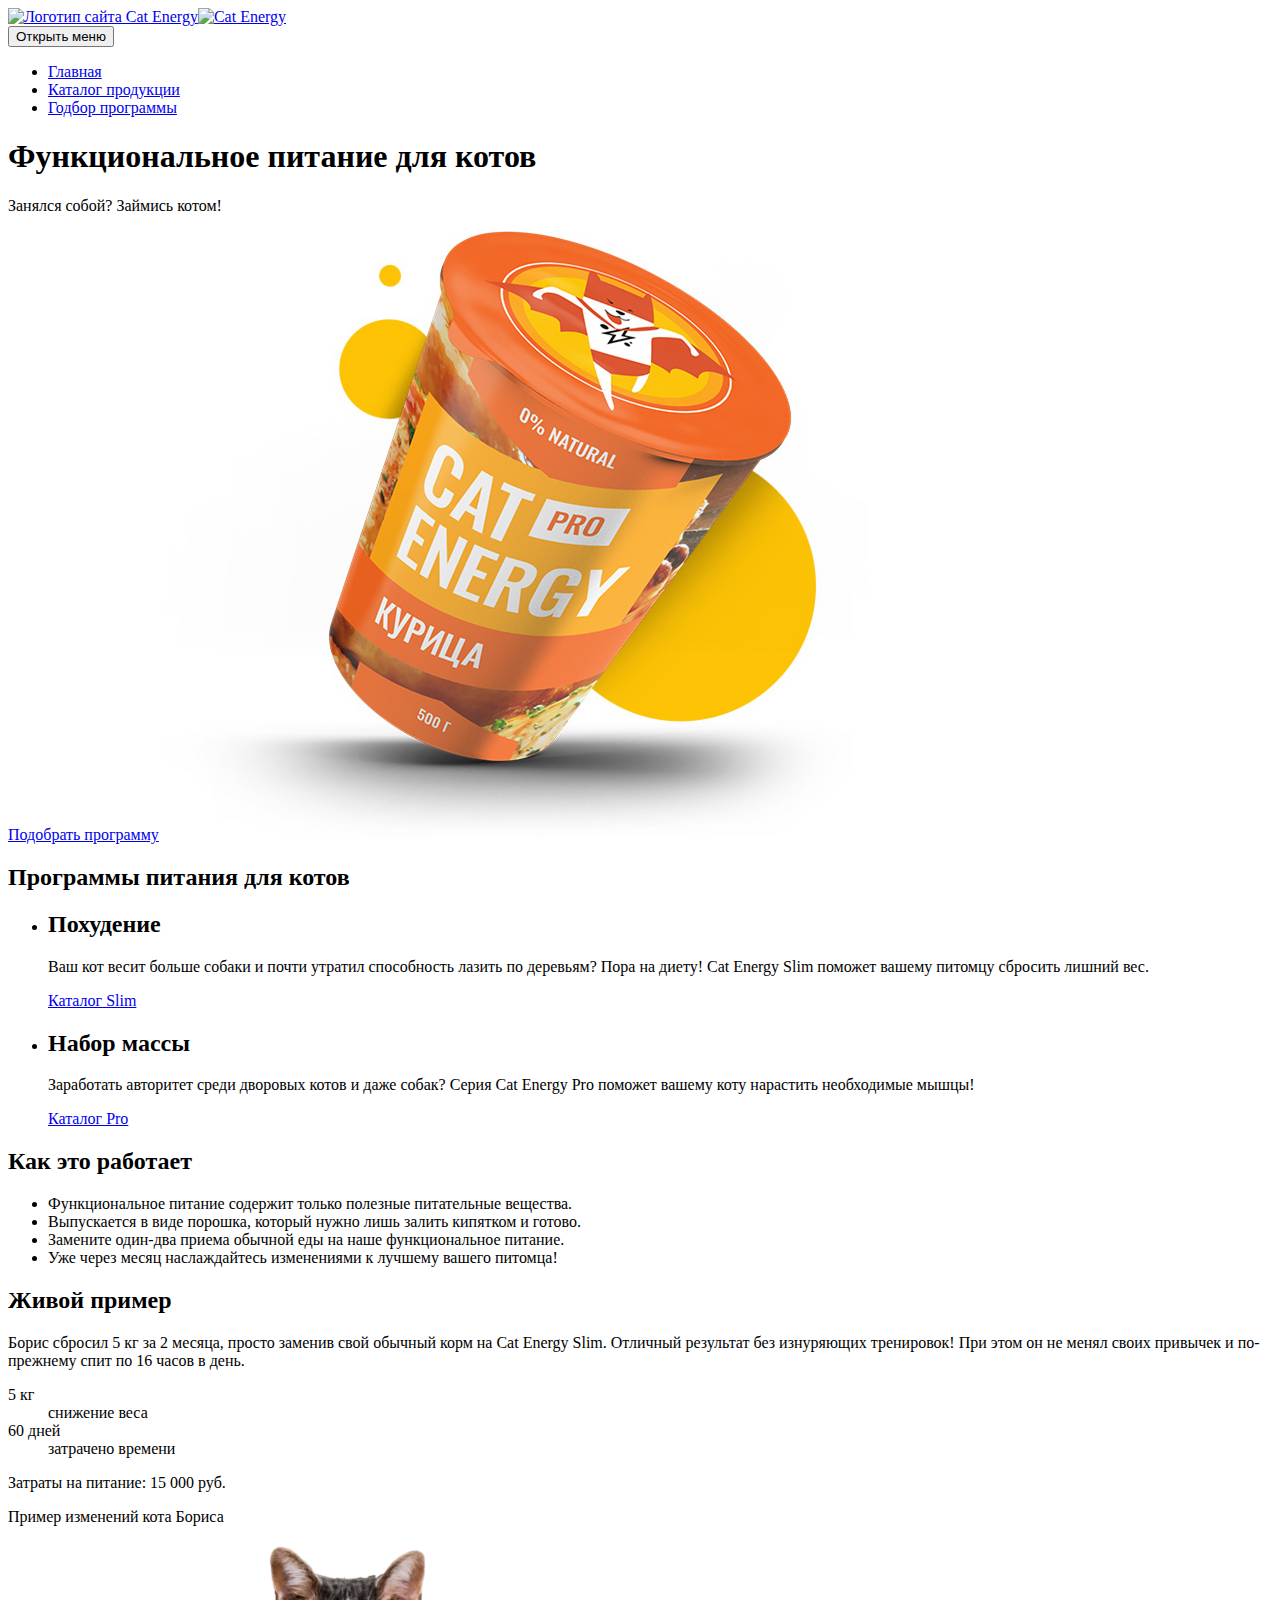
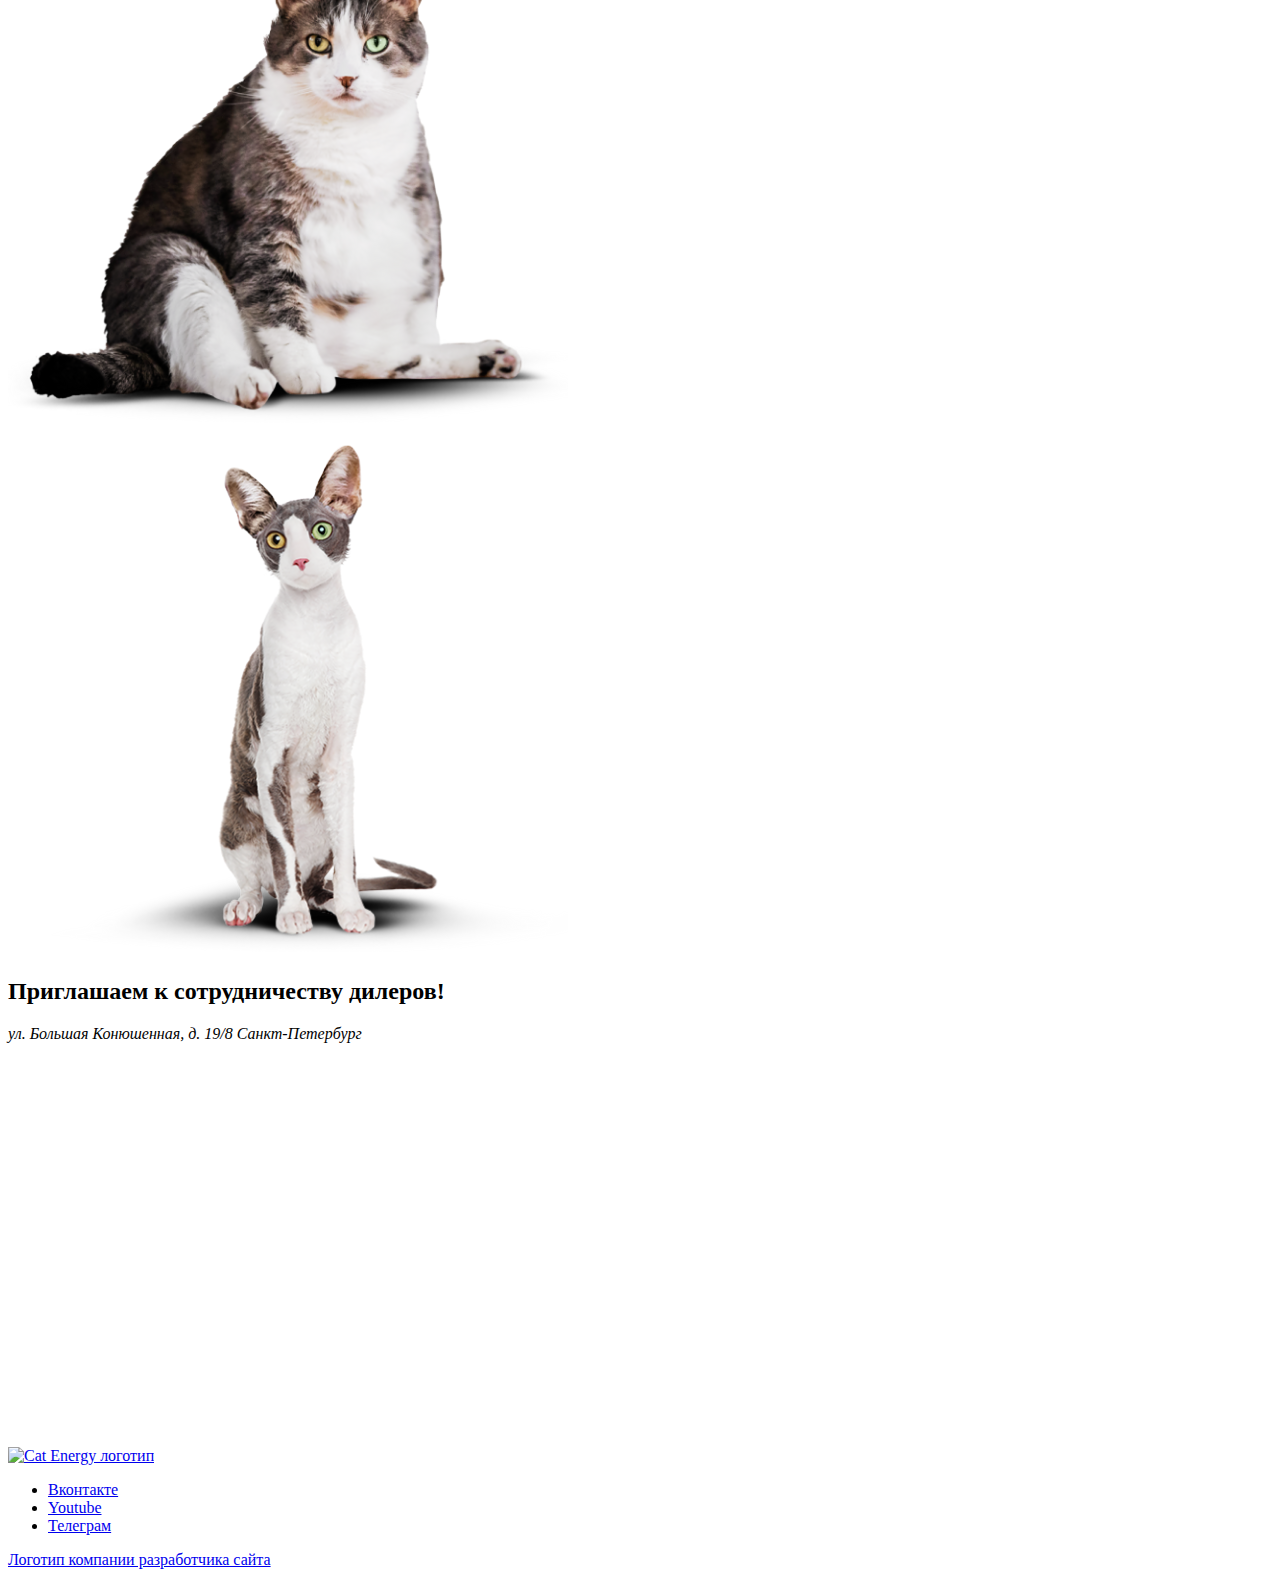
==== commit b652bdb3: "Deploying to gh-pages from @ katerinesme/2442495-cat-energy-31@4e0fc6d04299e1a4694c0f208f9e18e56c634" ====
--- a/4/index.html
+++ b/4/index.html
@@ -1 +1 @@
-<!DOCTYPE html><html class="page" lang="ru"><head><meta charset="UTF-8"><title>Cat Energy: Главная</title><meta name="viewport" content="width=device-width,initial-scale=1"><link rel="stylesheet" href="styles/styles.css"><link rel="icon" href="favicon.ico"><link rel="icon" href="favicons/icon.svg" type="image/svg+xml"><link rel="apple-touch-icon" href="favicons/apple.png"><script src="scripts/index.js" defer="defer"></script></head><body class="page__body"><!-- Шапка --><header class="main-header"><a class="main-header__logo" href="index.html"><picture><source media="(min-width: 1440px)" width="70" height="59" type="image/svg+xml" srcset="icons/logo-desktop.svg"><source media="(min-width: 768px)" width="60" height="50" type="image/svg+xml" srcset="icons/logo-tablet.svg"><img class="main-header__logo-image" src="icons/logo-mobile.svg" width="33" height="38" alt="Логотип сайта Cat Energy"></picture><img class="main-header__logo-text" src="icons/logo-text.svg" width="101" height="18" alt="Cat Energy логотип"></a><nav class="main-nav"><button class="main-nav__toggle" type="button"><span class="visually-hidden">Открыть меню</span></button><div class="main-nav__wrapper"><ul class="main-nav__list main-nav__list--closed"><li class="main-nav__item"><a class="main-nav__link main-nav__link--current" href="#">Главная</a></li><li class="main-nav__item"><a class="main-nav__link" href="catalog.html">Каталог продукции</a></li><li class="main-nav__item"><a class="main-nav__link" href="#">Годбор программы</a></li></ul></div></nav></header><!-- Главное содержание --><main class="main-container"><!-- Секция: Промо --><section class="promo"><div class="promo__wrapper"><h1 class="promo__title">Функциональное питание для котов</h1><p class="promo__text">Занялся собой? Займись котом!</p><a class="promo__link promo__link--button button" href="#">Подобрать программу</a><picture><source media="(min-width: 1440px)" width="552" height="499" type="image/png" srcset="images/index-can-desktop@1x.png, images/index-can-desktop@2x.png 2x"><source media="(min-width: 768px)" width="709" height="609" type="image/png" srcset="images/index-can-tablet@1x.png, images/index-can-tablet@2x.png 2x"><img class="promo__image" src="images/index-can-mobile@1x.png" width="280" height="270" srcset="images/index-can-desktop@2x.png" alt="Банка оранжевого цвета для питания котов, со вкусом курицы."></picture></div></section><!-- Секция: типы программ питания --><section class="program"><div class="program__wrapper"><h2 class="visually-hidden">Программы питания для котов</h2><ul class="program__list"><li class="program__item"><h2 class="program__title">Похудение</h2><p class="program__description">Ваш кот весит больше собаки и почти утратил способность лазить по деревьям? Пора на диету! Cat Energy Slim поможет вашему питомцу сбросить лишний вес.</p><a class="program__link" href="#">Каталог slim</a></li><li class="program__item"><h2 class="program__title">Набор массы</h2><p class="program__description">Заработать авторитет среди дворовых котов и даже собак? Серия Cat Energy Pro поможет вашему коту нарастить необходимые мышцы!</p><a class="program__link" href="#">Каталог pro</a></li></ul></div></section><!-- Секция: функции работы питания --><section class="features"><h2 class="features__title">Как это работает</h2><ol class="features__list"><li class="features__item features__item--first">Функциональное питание содержит только полезные питательные вещества.</li><li class="features__item features__item--second">Выпускается в виде порошка, который нужно лишь залить кипятком и готово.</li><li class="features__item features__item--third">Замените один-два приема обычной еды на наше функциональное питание.</li><li class="features__item features__item--fourth">Уже через месяц наслаждайтесь изменениями к лучшему вашего питомца!</li></ol></section><!-- Секция: примеры --><section class="example"><div class="example__wrapper"><div class="example__info"><h2 class="example__title">Живой пример</h2><p class="example__description">Борис сбросил 5 кг за 2 месяца, просто заменив свой обычный корм на Cat Energy Slim. Отличный результат без изнуряющих тренировок! При этом он не менял своих привычек и по-прежнему спит по 16 часов в день.</p><dl class="example__list"><div class="example__item"><dt class="example__numbers">5 кг</dt><dd class="example__description">снижение веса</dd></div><div class="example__item"><dt class="example__numbers">60 дней</dt><dd class="example__description">затрачено времени</dd></div></dl><p class="example__expenses">Затраты на питание: <span class="example__price">15 000 руб.</span></p></div><div class="example__slider slider"><span class="visually-hidden">Пример изменений кота Бориса</span><div class="slider__wrapper slider__wrapper--before"><picture><source media="(min-width: 768px)" width="560" height="512" type="image/png" srcset="images/cat-before@1x.png, images/cat-before@2x.png 2x"><img class="slider__img" src="images/cat-before-mobile@1x.png" srcset="images/cat-before-mobile@2x.png" width="280" height="256" alt="Кот Борис до перехода на Cat Energy"></picture></div><div class="slider__wrapper slider__wrapper--after"><picture><source media="(min-width: 768px)" width="560" height="512" type="image/png" srcset="images/cat-after@1x.png, images/cat-after@2x.png 2x"><img class="slider__img" src="images/cat-after-mobile@1x.png" srcset="images/cat-after-mobile@2x.png" width="280" height="256" alt="Кот Борис после перехода на Cat Energy"></picture></div></div></div></section><!-- Секция: контакты - адрес и карта --><section class="contacts"><div class="contacts__wrapper contacts__wrapper--map"><h2 class="contacts__title">Приглашаем к сотрудничеству дилеров!</h2><address class="contacts__adress adress">ул. Большая Конюшенная, д. 19/8 <span class="adress__city">Санкт-Петербург</span></address></div><div class="google-map"><iframe src="https://www.google.com/maps/embed?pb=!1m18!1m12!1m3!1d1998.6037876728603!2d30.320472476648515!3d59.93871647491512!2m3!1f0!2f0!3f0!3m2!1i1024!2i768!4f13.1!3m3!1m2!1s0x4696310fca145cc1%3A0x42b32648d8238007!2z0JHQvtC70YzRiNCw0Y8g0JrQvtC90Y7RiNC10L3QvdCw0Y8g0YPQuy4sIDE5LzgsINCh0LDQvdC60YIt0J_QtdGC0LXRgNCx0YPRgNCzLCAxOTExODY!5e0!3m2!1sru!2sru!4v1712836382877!5m2!1sru!2sru" width="1440" height="400" style="border:0;" allowfullscreen="" loading="lazy" referrerpolicy="no-referrer-when-downgrade"></iframe><span class="google-map__pin"></span></div></section><!-- Подвал сайта --><footer class="page-footer"><div class="page-footer__wrapper"><a class="page-footer__logo" href="#"><img class="page-footer__logo-text" src="#" width="128" height="24" alt="Cat Energy логотип"></a><ul class="social-list"><li class="social-list__item"><a class="social-list__link social-list__link--vk" href="https://vk.com/htmlacademy"><span class="visually-hidden">Вконтакте</span></a></li><li class="social-list__item"><a class="social-list__link social-list__link--youtube" href="https://www.youtube.com/user/htmlacademyru"><span class="visually-hidden">Youtube</span></a></li><li class="social-list__item"><a class="social-list__link social-list__link--tg" href="https://t.me/htmlacademy"><span class="visually-hidden">Телеграм</span></a></li></ul><a class="author-logo" href="https://htmlacademy.ru/"><span class="visually-hidden">Логотип компании разработчика сайта</span></a></div></footer></main></body></html>+<!DOCTYPE html><html class="page" lang="ru"><head><meta charset="UTF-8"><title>Cat Energy: Главная</title><meta name="viewport" content="width=device-width,initial-scale=1"><link rel="stylesheet" href="styles/styles.css"><link rel="icon" href="favicon.ico"><link rel="icon" href="favicons/icon.svg" type="image/svg+xml"><link rel="apple-touch-icon" href="favicons/apple.png"><script src="scripts/index.js" defer="defer"></script></head><body class="page__body"><!-- Шапка --><header class="main-header"><a class="main-header__logo logo" href="index.html"><picture><source media="(min-width: 1440px)" width="70" height="59" type="image/svg+xml" srcset="icons/logo-desktop.svg"><source media="(min-width: 768px)" width="60" height="50" type="image/svg+xml" srcset="icons/logo-tablet.svg"><img class="logo__logo-image" src="icons/logo-mobile.svg" width="33" height="38" alt="Логотип сайта Cat Energy"></picture><img class="logo__logo-text logo__logo-text--header" src="icons/logo-text.svg" width="101" height="18" alt="Cat Energy"></a><nav class="main-nav"><button class="main-nav__toggle" type="button"><span class="visually-hidden">Открыть меню</span></button><div class="main-nav__wrapper"><ul class="main-nav__list main-nav__list--closed"><li class="main-nav__item"><a class="main-nav__link main-nav__link--current" href="#">Главная</a></li><li class="main-nav__item"><a class="main-nav__link" href="catalog.html">Каталог продукции</a></li><li class="main-nav__item"><a class="main-nav__link" href="#">Годбор программы</a></li></ul></div></nav></header><!-- Главное содержание --><main class="main-container"><!-- Секция: Промо --><section class="promo"><div class="promo__wrapper"><h1 class="promo__title">Функциональное питание для котов</h1><p class="promo__text">Занялся собой? Займись котом!</p><a class="promo__link button button--primary" href="#">Подобрать программу</a><picture><source media="(min-width: 1440px)" width="552" height="499" type="image/png" srcset="images/index-can-desktop@1x.png, images/index-can-desktop@2x.png 2x"><source media="(min-width: 768px)" width="709" height="609" type="image/png" srcset="images/index-can-tablet@1x.png, images/index-can-tablet@2x.png 2x"><img class="promo__image" src="images/index-can-mobile@1x.png" width="280" height="270" srcset="images/index-can-desktop@2x.png" alt="Банка оранжевого цвета для питания котов, со вкусом курицы."></picture></div></section><!-- Секция: типы программ питания --><section class="program"><div class="program__wrapper"><h2 class="visually-hidden">Программы питания для котов</h2><ul class="program__list"><li class="program__item program__item--slim-programm"><h2 class="program__title">Похудение</h2><p class="program__description">Ваш кот весит больше собаки и почти утратил способность лазить по деревьям? Пора на диету! Cat Energy Slim поможет вашему питомцу сбросить лишний вес.</p><a class="program__link" href="#">Каталог Slim</a></li><li class="program__item program__item--pro-programm"><h2 class="program__title">Набор массы</h2><p class="program__description">Заработать авторитет среди дворовых котов и даже собак? Серия Cat Energy Pro поможет вашему коту нарастить необходимые мышцы!</p><a class="program__link" href="#">Каталог Pro</a></li></ul></div></section><!-- Секция: функции работы питания --><section class="features"><h2 class="features__title">Как это работает</h2><ul class="features__list"><li class="features__item features__item--leaf">Функциональное питание содержит только полезные питательные вещества.</li><li class="features__item features__item--powder">Выпускается в виде порошка, который нужно лишь залить кипятком и готово.</li><li class="features__item features__item--table-set">Замените один-два приема обычной еды на наше функциональное питание.</li><li class="features__item features__item--watch">Уже через месяц наслаждайтесь изменениями к лучшему вашего питомца!</li></ul></section><!-- Секция: примеры --><section class="example"><div class="example__wrapper"><div class="example__info"><h2 class="example__title">Живой пример</h2><p class="example__description">Борис сбросил 5 кг за 2 месяца, просто заменив свой обычный корм на Cat Energy Slim. Отличный результат без изнуряющих тренировок! При этом он не менял своих привычек и по-прежнему спит по 16 часов в день.</p><dl class="example__list"><div class="example__item"><dt class="example__numbers">5 кг</dt><dd class="example__description">снижение веса</dd></div><div class="example__item"><dt class="example__numbers">60 дней</dt><dd class="example__description">затрачено времени</dd></div></dl><p class="example__expenses">Затраты на питание: <span class="example__price">15 000 руб.</span></p></div><div class="example__slider slider"><span class="visually-hidden">Пример изменений кота Бориса</span><div class="slider__wrapper slider__wrapper--before"><picture><source media="(min-width: 768px)" width="560" height="512" type="image/png" srcset="images/cat-before@1x.png, images/cat-before@2x.png 2x"><img class="slider__img" src="images/cat-before-mobile@1x.png" srcset="images/cat-before-mobile@2x.png" width="280" height="256" alt="Кот Борис до перехода на Cat Energy"></picture></div><div class="slider__wrapper slider__wrapper--after"><picture><source media="(min-width: 768px)" width="560" height="512" type="image/png" srcset="images/cat-after@1x.png, images/cat-after@2x.png 2x"><img class="slider__img" src="images/cat-after-mobile@1x.png" srcset="images/cat-after-mobile@2x.png" width="280" height="256" alt="Кот Борис после перехода на Cat Energy"></picture></div></div></div></section><!-- Секция: контакты - адрес и карта --><section class="contacts"><div class="contacts__wrapper contacts__wrapper--map"><h2 class="contacts__title">Приглашаем к сотрудничеству дилеров!</h2><address class="contacts__adress adress">ул. Большая Конюшенная, д. 19/8 <span class="adress__city">Санкт-Петербург</span></address></div><div class="map"><iframe src="https://www.google.com/maps/embed?pb=!1m18!1m12!1m3!1d1998.6037876728603!2d30.320472476648515!3d59.93871647491512!2m3!1f0!2f0!3f0!3m2!1i1024!2i768!4f13.1!3m3!1m2!1s0x4696310fca145cc1%3A0x42b32648d8238007!2z0JHQvtC70YzRiNCw0Y8g0JrQvtC90Y7RiNC10L3QvdCw0Y8g0YPQuy4sIDE5LzgsINCh0LDQvdC60YIt0J_QtdGC0LXRgNCx0YPRgNCzLCAxOTExODY!5e0!3m2!1sru!2sru!4v1712836382877!5m2!1sru!2sru" width="1440" height="400" style="border:0;" allowfullscreen="" loading="lazy" referrerpolicy="no-referrer-when-downgrade"></iframe><span class="map__pin"></span></div></section><!-- Подвал сайта --><footer class="page-footer"><div class="page-footer__wrapper"><a class="page-footer__logo logo" href="#"><img class="logo__text logo__text--footer" src="#" width="128" height="24" alt="Cat Energy логотип"></a><ul class="social-list"><li class="social-list__item"><a class="social-list__link social-list__link--vk" href="https://vk.com/htmlacademy"><span class="visually-hidden">Вконтакте</span></a></li><li class="social-list__item"><a class="social-list__link social-list__link--youtube" href="https://www.youtube.com/user/htmlacademyru"><span class="visually-hidden">Youtube</span></a></li><li class="social-list__item"><a class="social-list__link social-list__link--tg" href="https://t.me/htmlacademy"><span class="visually-hidden">Телеграм</span></a></li></ul><a class="author-logo" href="https://htmlacademy.ru/"><span class="visually-hidden">Логотип компании разработчика сайта</span></a></div></footer></main></body></html>